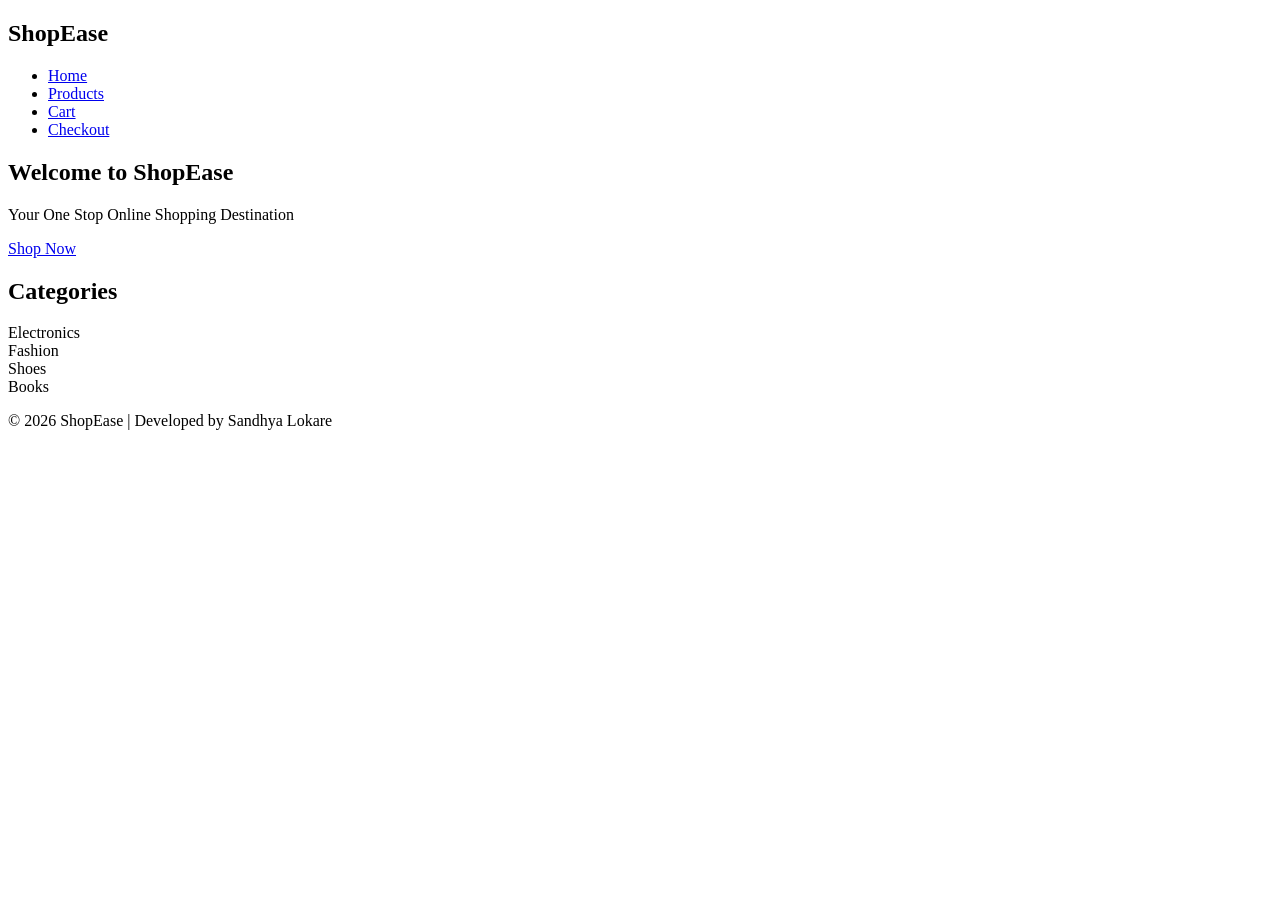
==== index.html @ e8898491 "Move index.html to root" ====
<!DOCTYPE html>
<html lang="en">
<head>
    <meta charset="UTF-8">
    <meta name="viewport" content="width=device-width, initial-scale=1.0">
    <title>ShopEase - E-Commerce Website</title>
    <link rel="stylesheet" href="style.css">
</head>
<body>

    <header>
        <nav>
            <h1>ShopEase</h1>

            <ul>
                <li><a href="index.html">Home</a></li>
                <li><a href="products.html">Products</a></li>
                <li><a href="cart.html">Cart</a></li>
                <li><a href="checkout.html">Checkout</a></li>
            </ul>
        </nav>
    </header>

    <section class="hero">
        <h2>Welcome to ShopEase</h2>
        <p>Your One Stop Online Shopping Destination</p>
        <a href="products.html" class="btn">Shop Now</a>
    </section>

    <section class="categories">
        <h2>Categories</h2>

        <div class="category-box">
            <div>Electronics</div>
            <div>Fashion</div>
            <div>Shoes</div>
            <div>Books</div>
        </div>
    </section>

    <footer>
        <footer>
    <p>© 2026 ShopEase | Developed by Sandhya Lokare</p>

    </footer>

</body>
</html>
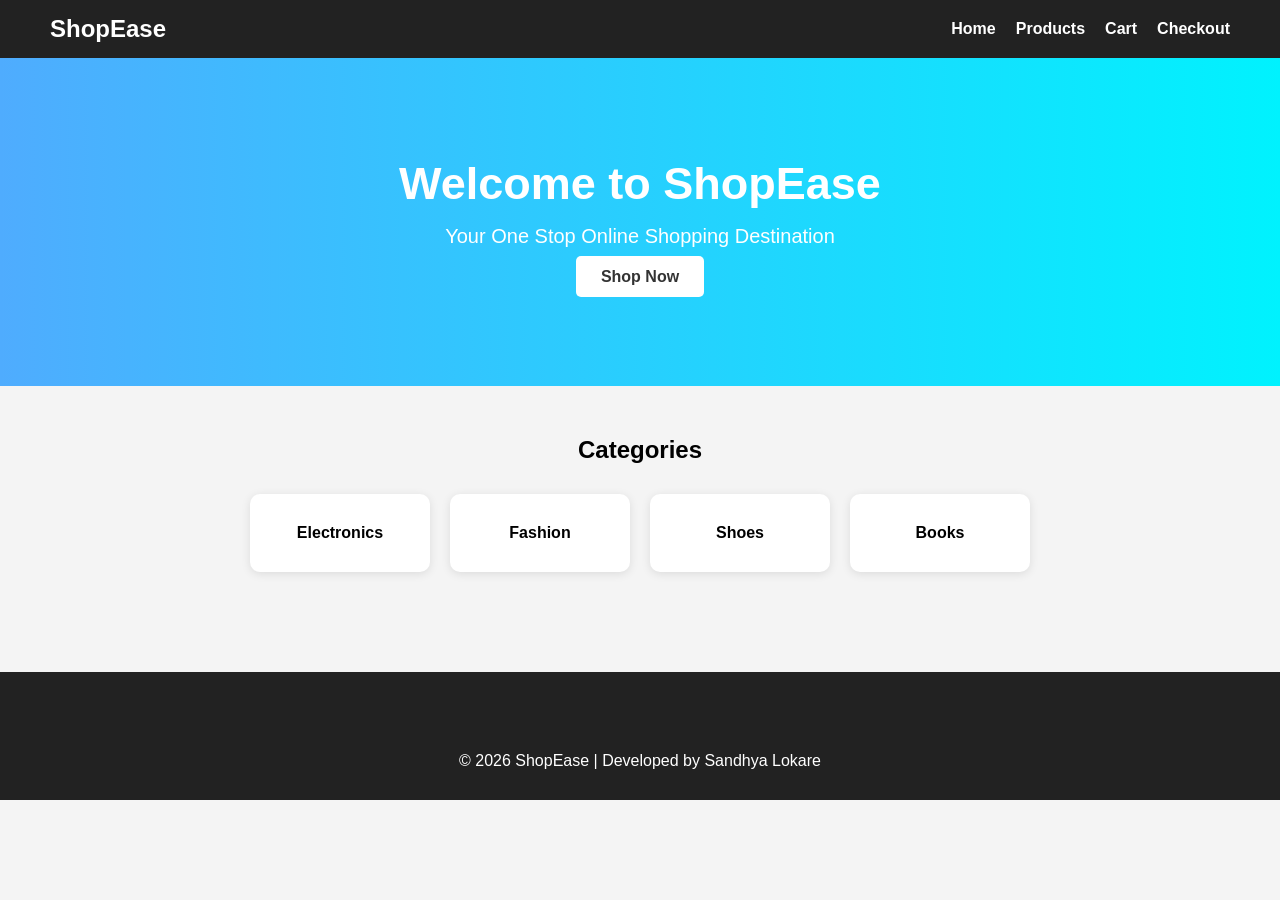
==== commit 839858db: "Update index.html" ====
--- a/index.html
+++ b/index.html
@@ -4,7 +4,7 @@
     <meta charset="UTF-8">
     <meta name="viewport" content="width=device-width, initial-scale=1.0">
     <title>ShopEase - E-Commerce Website</title>
-    <link rel="stylesheet" href="style.css">
+   <link rel="stylesheet" href="Ecommerce-Website/style.css">
 </head>
 <body>
 
--- a/Ecommerce-Website/style.css
+++ b/Ecommerce-Website/style.css
@@ -0,0 +1,164 @@
+* {
+    margin: 0;
+    padding: 0;
+    box-sizing: border-box;
+    font-family: Arial, sans-serif;
+}
+
+body {
+    background-color: #f4f4f4;
+}
+
+header {
+    background-color: #222;
+    color: white;
+    padding: 15px 50px;
+}
+
+nav {
+    display: flex;
+    justify-content: space-between;
+    align-items: center;
+}
+
+nav ul {
+    list-style: none;
+    display: flex;
+}
+
+nav ul li {
+    margin-left: 20px;
+}
+
+nav ul li a {
+    text-decoration: none;
+    color: white;
+    font-weight: bold;
+}
+
+.hero {
+    text-align: center;
+    padding: 100px 20px;
+    background: linear-gradient(to right, #4facfe, #00f2fe);
+    color: white;
+}
+
+.hero h2 {
+    font-size: 45px;
+    margin-bottom: 15px;
+}
+
+.hero p {
+    font-size: 20px;
+    margin-bottom: 20px;
+}
+
+.btn {
+    background-color: white;
+    color: #333;
+    padding: 12px 25px;
+    text-decoration: none;
+    border-radius: 5px;
+    font-weight: bold;
+}
+
+.categories {
+    padding: 50px;
+    text-align: center;
+}
+
+.category-box {
+    display: flex;
+    justify-content: center;
+    gap: 20px;
+    margin-top: 30px;
+}
+
+.category-box div {
+    background-color: white;
+    padding: 30px;
+    width: 180px;
+    border-radius: 10px;
+    box-shadow: 0px 2px 10px rgba(0,0,0,0.1);
+    font-weight: bold;
+}
+
+footer {
+    background-color: #222;
+    color: white;
+    text-align: center;
+    padding: 15px;
+    margin-top: 50px;
+}
+.products-section{
+    padding:50px;
+    text-align:center;
+}
+
+.product-container{
+    display:flex;
+    justify-content:center;
+    gap:30px;
+    margin-top:30px;
+}
+
+.product-card{
+    background:white;
+    padding:20px;
+    border-radius:10px;
+    width:280px;
+    box-shadow:0 2px 10px rgba(0,0,0,0.1);
+}
+
+.product-card img{
+    width:100%;
+    height:220px;
+    object-fit:contain;
+}
+
+.product-card h3{
+    margin-top:15px;
+}
+
+.product-card p{
+    margin:10px 0;
+    font-weight:bold;
+}
+
+.product-card button{
+    background:#222;
+    color:white;
+    border:none;
+    padding:10px 20px;
+    cursor:pointer;
+    border-radius:5px;
+}
+.checkout-form{
+    display:flex;
+    flex-direction:column;
+    width:400px;
+    margin:30px auto;
+    gap:15px;
+}
+
+.checkout-form input{
+    padding:12px;
+    border:1px solid #ccc;
+    border-radius:5px;
+}
+
+.checkout-form button{
+    background:#222;
+    color:white;
+    border:none;
+    padding:12px;
+    cursor:pointer;
+    border-radius:5px;
+}
+#searchInput{
+    width:300px;
+    padding:12px;
+    margin:20px;
+    border:1px solid #ccc;
+    border-radius:5px;
+}
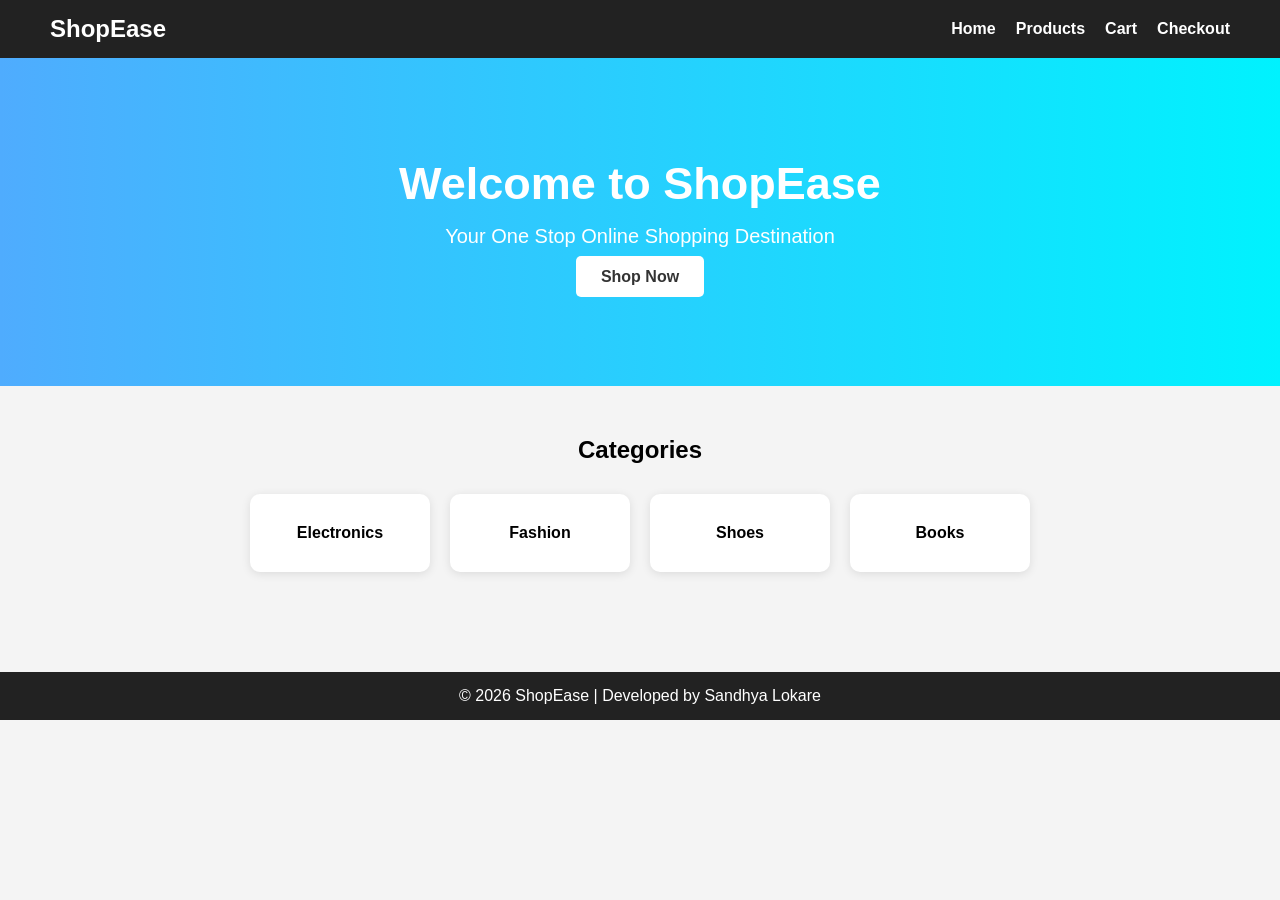
==== commit 20bd7663: "Update index.html" ====
--- a/index.html
+++ b/index.html
@@ -4,45 +4,44 @@
     <meta charset="UTF-8">
     <meta name="viewport" content="width=device-width, initial-scale=1.0">
     <title>ShopEase - E-Commerce Website</title>
-   <link rel="stylesheet" href="Ecommerce-Website/style.css">
+
+    <link rel="stylesheet" href="Ecommerce-Website/style.css">
 </head>
 <body>
 
-    <header>
-        <nav>
-            <h1>ShopEase</h1>
+<header>
+    <nav>
+        <h1>ShopEase</h1>
 
-            <ul>
-                <li><a href="index.html">Home</a></li>
-                <li><a href="products.html">Products</a></li>
-                <li><a href="cart.html">Cart</a></li>
-                <li><a href="checkout.html">Checkout</a></li>
-            </ul>
-        </nav>
-    </header>
+        <ul>
+            <li><a href="index.html">Home</a></li>
+            <li><a href="Ecommerce-Website/products.html">Products</a></li>
+            <li><a href="Ecommerce-Website/cart.html">Cart</a></li>
+            <li><a href="Ecommerce-Website/checkout.html">Checkout</a></li>
+        </ul>
+    </nav>
+</header>
 
-    <section class="hero">
-        <h2>Welcome to ShopEase</h2>
-        <p>Your One Stop Online Shopping Destination</p>
-        <a href="products.html" class="btn">Shop Now</a>
-    </section>
+<section class="hero">
+    <h2>Welcome to ShopEase</h2>
+    <p>Your One Stop Online Shopping Destination</p>
+    <a href="Ecommerce-Website/products.html" class="btn">Shop Now</a>
+</section>
 
-    <section class="categories">
-        <h2>Categories</h2>
+<section class="categories">
+    <h2>Categories</h2>
 
-        <div class="category-box">
-            <div>Electronics</div>
-            <div>Fashion</div>
-            <div>Shoes</div>
-            <div>Books</div>
-        </div>
-    </section>
+    <div class="category-box">
+        <div>Electronics</div>
+        <div>Fashion</div>
+        <div>Shoes</div>
+        <div>Books</div>
+    </div>
+</section>
 
-    <footer>
-        <footer>
+<footer>
     <p>© 2026 ShopEase | Developed by Sandhya Lokare</p>
-
-    </footer>
+</footer>
 
 </body>
 </html>
